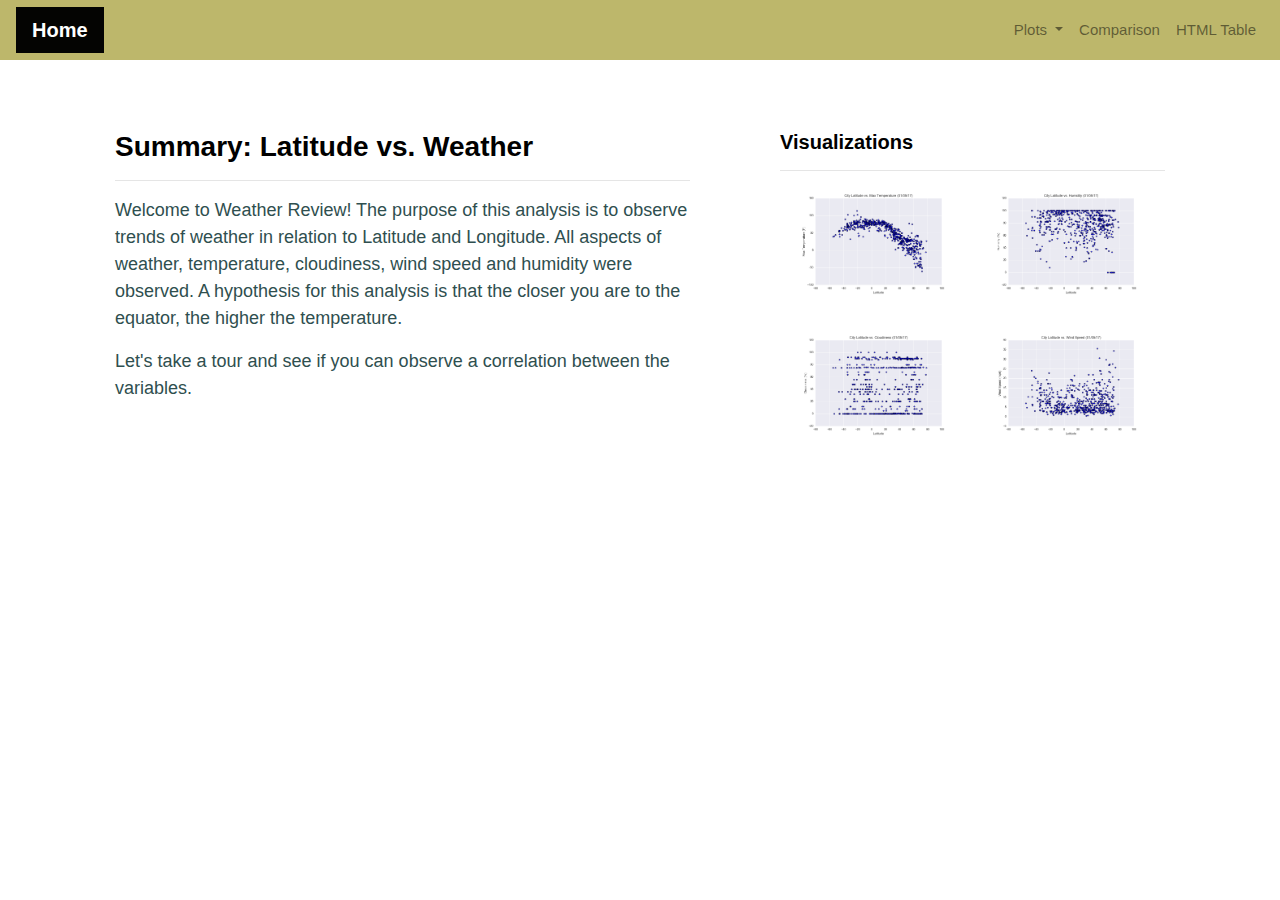
==== index.html @ 91c9b102 "pages commit" ====
<!DOCTYPE html>
<html lang="en">
<head>
  <meta charset="utf-8" />
  <meta http-equiv="X-UA-Compatible" content="IE=edge">
  <title>Weather Analysis Dashboard</title>
  <meta name="viewport" content="width=device-width, initial-scale=1">
  <link rel="stylesheet" href="https://maxcdn.bootstrapcdn.com/bootstrap/4.0.0/css/bootstrap.min.css" 
        integrity="sha384-Gn5384xqQ1aoWXA+058RXPxPg6fy4IWvTNh0E263XmFcJlSAwiGgFAW/dAiS6JXm"
        crossorigin="anonymous">
  <link rel="stylesheet" type="text/css" href="Styles.css">
</head>

<body>
  <div class="navigation">
    <nav class="navbar navbar-expand-lg navbar-light">
      <a class="navbar-brand" style="background-color: #000000fa;" href="index.html">Home</a>
      <button class="navbar-toggler  border border-white" type="button" data-toggle="collapse" data-target="#navbarWeatherChannel"
        aria-controls="navbarNavDropdown" aria-expanded="false" aria-label="Toggle navigation">
        <span class="navbar-toggler-icon"></span>
      </button>
      <div class="collapse navbar-collapse" id="navbarWeatherChannel">
        <ul class="navbar-nav ml-auto">
          <li class="nav-item dropdown">
            <a class="nav-link dropdown-toggle" href="#" id="navbarWeatherChannel" data-toggle="dropdown" aria-haspopup="true" aria-expanded="false">
              Plots
            </a>
            <div class="dropdown-menu dropdown-menu-lg-right" aria-labelledby="navbarWeatherChannel">
              <a class="dropdown-item" href="Temperature.html">Temperature</a>
              <a class="dropdown-item" href="Humidity.html">Humidity</a>
              <a class="dropdown-item" href="Cloudiness.html">Cloudiness</a>
              <a class="dropdown-item" href="Wind_Speed.html">Wind Speed</a>
            </div>
          </li>
          <li class="nav-item">
            <a class="nav-link" href="Comparison.html">Comparison</a>
          </li>
          <li class="nav-item">
            <a class="nav-link" href="HTML_Table.html">HTML Table</a>
          </li>
        </ul>
      </div>
    </nav>
  </div>
  <div class="container">
    <div class="row">
      <div class="col-lg-7 col-md-12">
        <div class="box">
          <h3 class="title">Summary: Latitude vs. Weather</h3>
          <hr>
          <p>Welcome to Weather Review! The purpose of this analysis is to observe trends of weather in relation to Latitude and Longitude.
            All aspects of weather, temperature, cloudiness, wind speed and humidity were observed.
            A hypothesis for this analysis is that the closer you are to the equator, the higher the temperature. 
          </p>
          <p>Let's take a tour and see if you can observe a correlation between the variables.</p>
        </div>
      </div>
      <div class="col-lg-5 col-md-12">
        <div class="box">
          <h5 class="title">Visualizations</h5>
          <hr>
          <div class="container">
            <div class="row" style="padding-bottom: 30px;">
              <div class="col-6">
                <a href="Temperature.html">
                  <img class="panel" src="Resources/assets/images/Fig1.png" alt="Max Temperature">
                </a>
              </div>
              <div class="col-6">
                <a href="Humidity.html">
                  <img class="panel" src="Resources/assets/images/Fig2.png" alt="Humidity">
                </a>
              </div>
            </div>
            <div class="row" style="padding-bottom: 30px;">
              <div class="col-6">
                <a href="Cloudiness.html">
                  <img class="panel" src="Resources/assets/images/Fig3.png" alt="Cloudiness">
                </a>
              </div>
              <div class="col-6">
                <a href="Wind_Speed.html">
                  <img class="panel" src="Resources/assets/images/Fig4.png" alt="Wind Speed">
                </a>
              </div>
            </div>
          </div>
        </div>
      </div>
    </div>
  </div>


  <script src="https://code.jquery.com/jquery-3.3.1.slim.min.js" integrity="sha384-q8i/X+965DzO0rT7abK41JStQIAqVgRVzpbzo5smXKp4YfRvH+8abtTE1Pi6jizo" crossorigin="anonymous"></script>
  <script src="https://cdnjs.cloudflare.com/ajax/libs/popper.js/1.14.7/umd/popper.min.js" integrity="sha384-UO2eT0CpHqdSJQ6hJty5KVphtPhzWj9WO1clHTMGa3JDZwrnQq4sF86dIHNDz0W1" crossorigin="anonymous"></script>
  <script src="https://stackpath.bootstrapcdn.com/bootstrap/4.3.1/js/bootstrap.min.js" integrity="sha384-JjSmVgyd0p3pXB1rRibZUAYoIIy6OrQ6VrjIEaFf/nJGzIxFDsf4x0xIM+B07jRM" crossorigin="anonymous"></script>


</body>
</html>
---- Styles.css ----
/* Navbar */
  .navbar {
    max-height: 60px;
  }
  .navigation .navbar-brand {
    color: white;
    margin-left: 0px;
    padding: inherit;
    font-weight: bold;
    background-color: #BDB76B;
    font-family: Verdana, Arial, Helvetica, sans-serif;
  }
  .navbar {
    background-color: #BDB76B;
    font-size: 30px; 
  }
  .active, .dropdown-menu .dropdown-item:active a:hover {
    background-color: black;
  }
  .dropdown-item {
    color: black;
  }
  .dropdown .dropdown-menu .dropdown-item:active, .dropdown .dropdown-menu .dropdown-item:hover {
    background-color: #BDB76B !important;
  }
  
  .nav-link:hover {
    background-color:#BDB76B !important;
   }
  
  .navbar-brand:hover {
  color: #BDB76B !important;
  }
  
  a {
    color: #BDB76B;
    font-size: 15px;
  }
  

  img{
    width:100% !important;
    height:100% !important;
  }
  .active, .panel:hover {
    border-color:#BDB76B;
    border-style: solid;
    
  }

  .vizualization {
    width:50% !important;
    height:50% !important;
  }
  

  .title {
    color: Black;
    font-family: Verdana, Arial, Helvetica, sans-serif;
    font-weight: bolder;
    padding-top: 10px;
  }
  
  p {
  color: #2F4F4F;
  font-family: Arial, Helvetica, sans-serif;
  font-size: 18px;
  }


  .box {
    margin-top: 50px;
    margin-bottom: 60px;
    padding: 10px 30px 10px;
    color: #213159;
    background-color: white;
  
  }

.table {
    font-size: 15px;
    border-top-color: #BDB76B;
  }


@media(max-width: 900px) {
    .navbar-expand-lg {
    background-color: #BDB76B !important;
    }
    .navbar {
      max-height: none;
      padding: inherit;
    }
    .navbar div {
      margin: inherit;
      background-color:#BDB76B;
    }
    .navbar-brand {
      padding: 10px !important;
    }
    button{
      margin-right: 30px;
      border-color: #BDB76B !important
      
    }
    button:focus {
      outline: 1px dotted;
      outline: auto 5px;
      background-color: #BDB76B !important
    }
  }
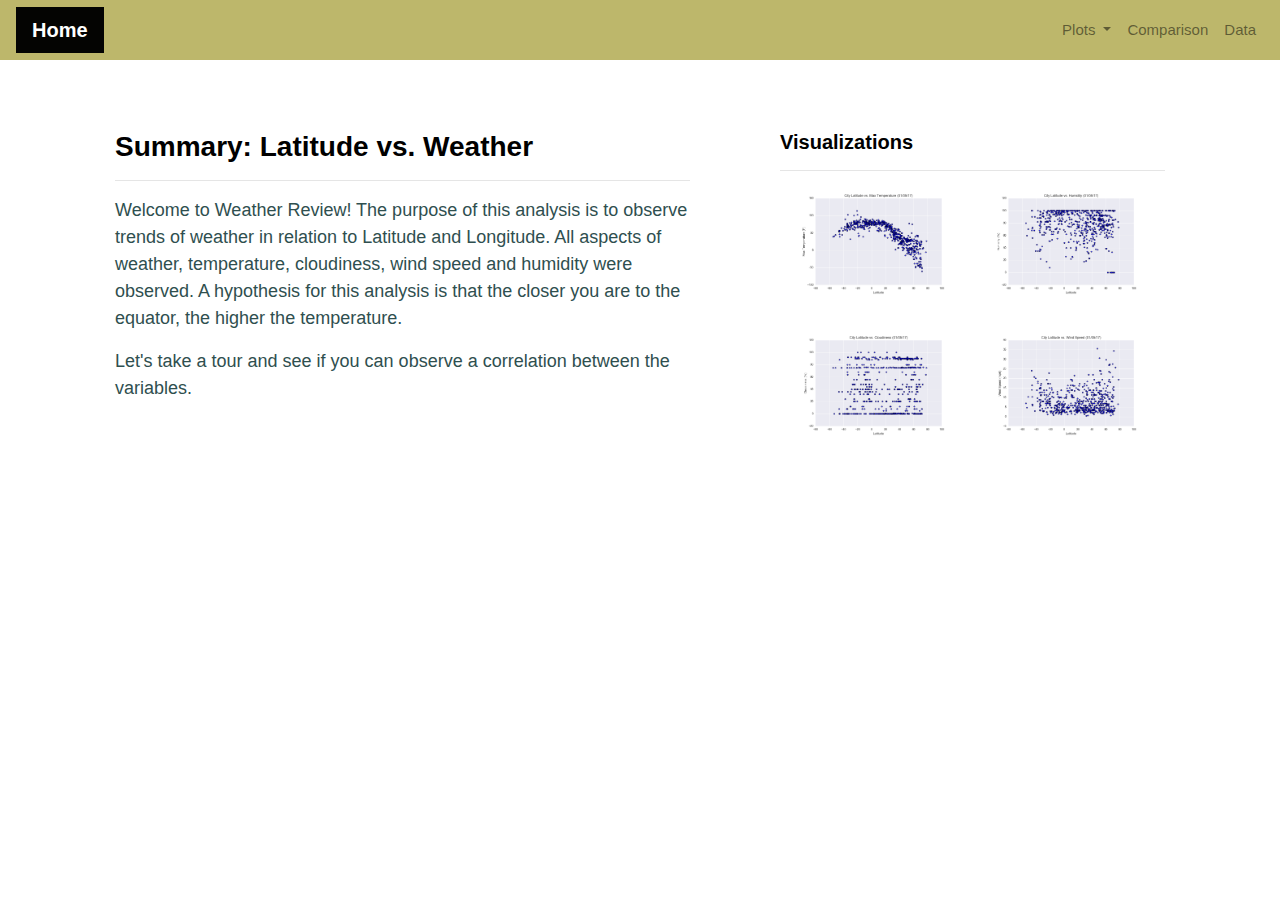
==== commit ea6e8ede: "updated styling and README" ====
--- a/index.html
+++ b/index.html
@@ -36,7 +36,7 @@
             <a class="nav-link" href="Comparison.html">Comparison</a>
           </li>
           <li class="nav-item">
-            <a class="nav-link" href="HTML_Table.html">HTML Table</a>
+            <a class="nav-link" href="HTML_Table.html">Data</a>
           </li>
         </ul>
       </div>
